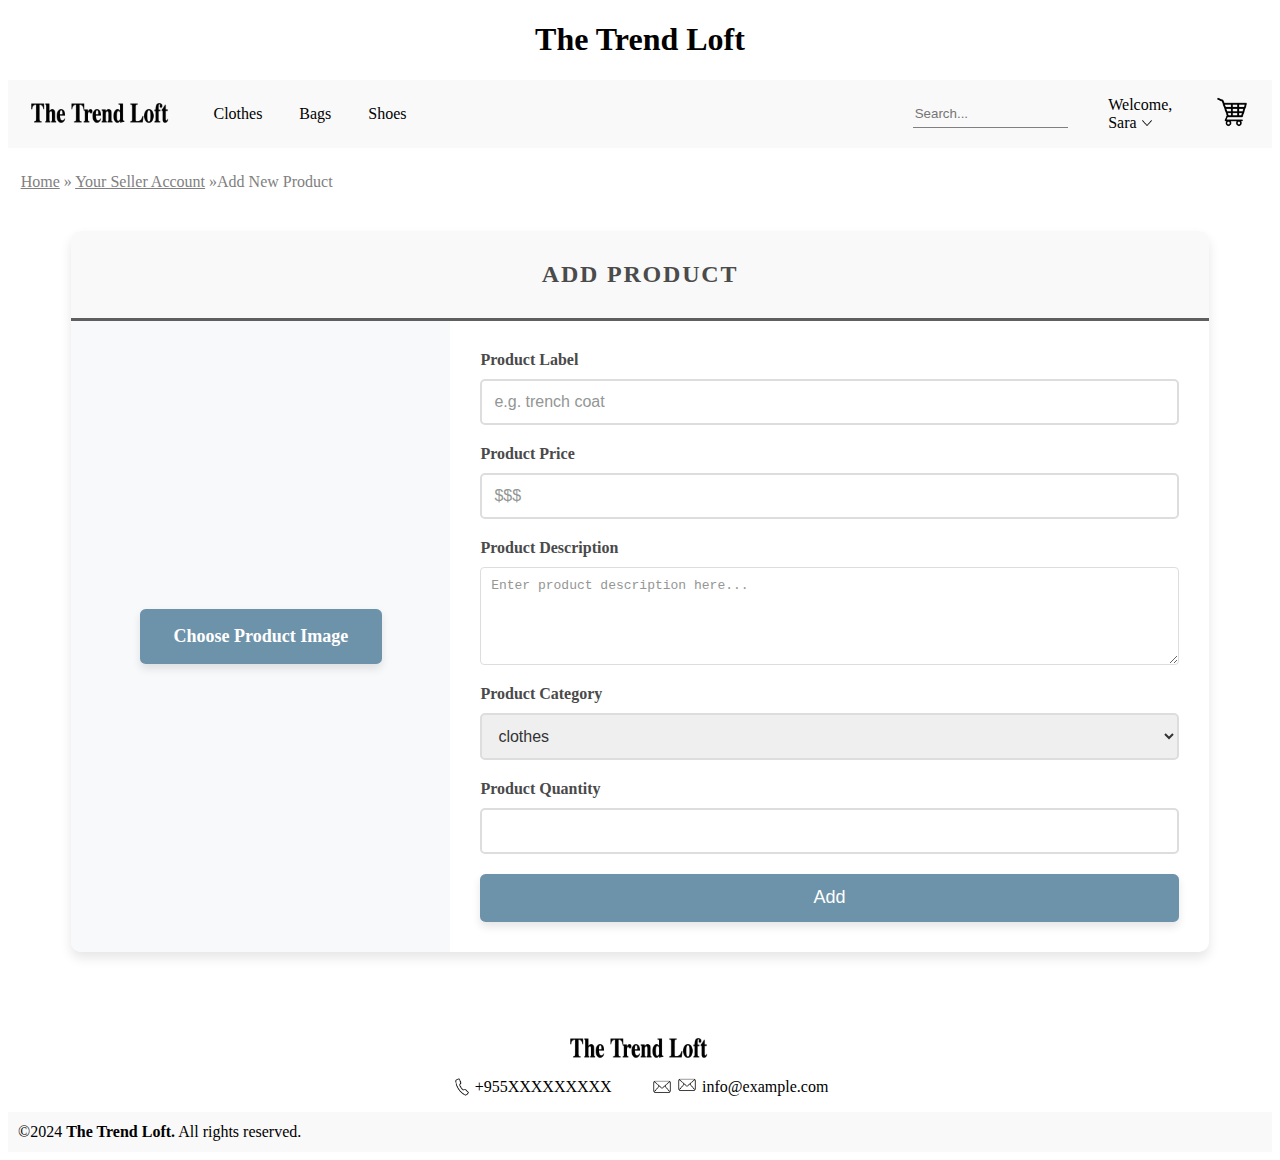
==== AddProduct.html @ 0b4eca2b "linked to category" ====
<!DOCTYPE html>
<html lang="en">
<head>
    <meta charset="UTF-8">
    
    <title>Add Product</title>
    <link href="style.css" rel="stylesheet">
    <style>
        

        
        .container {
    display: grid;
    grid-template-columns: 1fr 2fr;
    background-color: white;
    border-radius: 0.625em;
    box-shadow: 0 0.375em 0.75em rgba(0, 0, 0, 0.1);
    width: 90%;
    margin: 2.5em auto;
    overflow: hidden;
}

.container h2 {
    grid-column: span 2;
    text-align: center;
    padding: 1.25em;
    background-color: #f9f9f9;
    color: rgb(75, 75, 75);
    font-size: 1.5em;
    text-transform: uppercase;
    letter-spacing: 0.075em;
    margin: 0;
    border-bottom: 0.125em solid #5e5f5e;
}

.left-section {
    background-color: #f8f9fa;
    padding: 1.875em;
    display: flex;
    justify-content: center;
    align-items: center;
}

.left-section input[type="file"] {
    display: none;
}

.custom-file-upload {
    text-decoration: none;
    display: inline-block;
    padding: 0.9375em 1.875em;
    font-size: 1.125em;
    font-weight: bold;
    color: white;
    background-color: #6d93aa;
    border-radius: 0.3125em;
    cursor: pointer;
    box-shadow: 0 0.25em 0.5em rgba(0, 0, 0, 0.1);
}

.custom-file-upload:hover {
    background-color: #64989d; 
}

.right-section {
    padding: 1.875em;
}

.right-section label {

    display: block;
    margin-bottom: 0.625em;
    font-weight: bold;
    font-size: 1em;
    color: rgb(74, 74, 74);
}

.right-section input[type="text"],
.right-section input[type="number"],
.right-section select,
.right-section textarea {
    width: 100%;
    padding: 0.75em;
    margin-bottom: 1.25em;
    border: 0.125em solid #ddd;
    border-radius: 0.3125em;
    box-sizing: border-box;
    font-size: 1em;
    color: #333;
}

.right-section input:focus,
.right-section textarea:focus,
.right-section select:focus {
    border-color: #ddd;
    outline: none;
    box-shadow: 0 0 0.3125em rgba(0, 123, 255, 0.2);
}

.right-section input::placeholder,
.right-section textarea::placeholder {
    color: #939694;
}

.right-section textarea {
    height: 7.5em;
    resize: vertical;
}

.right-section input[type="submit"] {
    text-decoration: none;
    width: 100%;
    padding: 0.75em;
    background-color: #6d93aa;
    border: none;
    color: white;
    font-size: 1.125em;
    cursor: pointer;
    border-radius: 0.3125em;
    box-shadow: 0 0.25em 0.5em rgba(0, 0, 0, 0.1);
}

.right-section input[type="submit"]:hover {
    background-color: #64989d; 
}
    </style>
</head>
<body>
    
    
<div class="page-wrapper">
    <!-- Header -->
    <h1>The Trend Loft</h1>
    <header>
        <div id="navigation">
            <div id="leftnav">
                <a href="homepage.html"><img id="logo" src="images/logo2.png" alt="The Trend Loft"></a>
                <p><a href="Category2.html">Clothes</a></p>
                <p><a href="Category.html">Bags</a></p>
                <p><a href="category1.html">Shoes</a></p>
            </div>
            <div id="rightnav">
                <input id="search" type="text" placeholder="Search...">
                <div class="user">
                    <p>Welcome, <br> Sara<img src="images/arrow-down.png" alt="arrow down icon" class="user-arrow-icon"></p>
                    <div class="user-menu">
                        <a href="UserPage.html">Your Account<br><hr></a>
                        <a href="SellerDashboardPage.html">Your Seller Account</a>
                    </div>
                </div>
                <div class="forcart">
                    <a href="cartpage.html"><img id="cart-img" src="images/cart.png" alt="Cart"></a>
                </div>
            </div>
        </div>
    </header>

     <!-- Breadcrumbs -->
     <div class="breadcrumb">
        <p><a href="homepage.html" class="breadcrumb-links">Home</a> &raquo; <a href="SellerDashboardPage.html" class="breadcrumb-links">Your Seller Account</a> &raquo;Add New Product</p>
    </div>

    <!-- Main Content -->
    <div class="container">
        <!-- Add Product Title -->
        
        <h2>Add Product</h2>

        <!-- Left Section for Product Image -->
        <div class="left-section">
            <form>
                <label class="custom-file-upload">
                    <input type="file" id="product-image" name="product-image" accept="image/*">
                    Choose Product Image
                </label>
            </form>
        </div>

        <!-- Right Section for Other Form Inputs -->
        <div class="right-section">
            <form action="#" method="post" enctype="multipart/form-data">
                <label for="product-label">Product Label</label>
                <input type="text" id="product-label" name="product-label" placeholder="e.g. trench coat" required>

                <label for="product-price">Product Price</label>
                <input type="number" id="product-price" name="product-price" placeholder="$$$" required>

                <label for="product-description">Product Description</label>
                <textarea id="product-description" name="product-description" placeholder="Enter product description here..." required></textarea>

                <label for="product-category">Product Category</label>
                <select id="product-category" name="product-category" required>
                    <option value="clothes">clothes</option>
                    <option value="bags">bags</option>
                    <option value="shoes">shoes</option>
                </select>

                <label for="product-quantity">Product Quantity</label>
                <input type="number" id="product-quantity" name="product-quantity" required>

                <input type="submit" value="Add">
            </form>
        </div>
    </div>

    <!-- Footer -->
    <div class="footer">
        <img src="images/logo2.png" id="f-logo" alt="logo">
        <div class="contacts">
            <div class="phone">
                <img src="images/phone-icon.png" id="phone-icon" alt="phone">
                <p>+955XXXXXXXXX</p>
            </div>
            <div class="email">
                <img src="images/email-icon.png" id="email-icon" alt="email">
                <div class="email">
                    <a href="mailto:TheTrendLoft@gmail.com"> <img src="images/email-icon.png" id="email-icon" alt="email"> </a>  
                     <p>info@example.com</p>
                 </div>
            </div>
        </div>
        <div class="copyright">
            <p>©2024 <strong>The Trend Loft.</strong> All rights reserved.</p>
        </div>
    </div>
    
</body>
</html>
---- style.css ----
/* Website Main Font */
    @font-face {
        font-family: "Vanity";
        src: url(Vanity-Light.ttf);
    }

button:hover {
    cursor: pointer;
}

/* Header */
    head{
        font-family: "Vanity";
    }

    /* here */
    h1 {
        text-align: center;
    }

/* Breadcrumb */

    .breadcrumb-links{
        color: gray;

    }

    .breadcrumb{
        color: gray;
        margin: 2% 1%;
    }

/* Navigation after update */
    navigation {

        display: flex;

        justify-content: space-between;

        background-color: #f9f9f9;

        align-items: center;

        padding: 10px 20px;

    }

    /* here */
 .user-arrow-icon {
    margin-left: 5px;
    width: 10px ;
    height: 10px ;
}


    #navigation {
        display: flex;
        justify-content: space-between;
        background-color: #f9f9f9;
        align-items: center;
    }

    #leftnav {
        width: 33%;
        display: flex;
        justify-content: space-around;
        align-items: center;
    }

    #leftnav a{
        text-decoration: none;
        color:black;
    }

    #rightnav {
        width: 30%;
        display: flex;
        justify-content: space-around;
    }

    #search {
        height: 25px;
        width:40%;
        align-self: center;
        border-top: none;
        border-left: none;
        border-right: none;
        border-bottom-color: gray;
        border-bottom-width: 1px;
        background-color: transparent;
    }
   
    #logo {
        width: 150px;

        height: 30px;

    }

    #profile-img {
        width: 40px;
        height: 40px;
        display: flex;
        align-self: center;
    }

    #cart-img {
        width: 40px;
        height: 40px;
    }

    .forcart{
        display: flex;
        align-items: center;
    }

    .user-menu {
        position: absolute;
        display: none;
        background-color: white;
        width: 100px;
        text-align: left;
        text-indent: 5px;
        border-bottom-left-radius: 10px ;
        border-bottom-right-radius: 10px;
    }

    .user-menu a{
        margin-left: 5px ;
        color: black;
        text-decoration: none;
    }

    .user:hover .user-menu{
        display: block;
        width: 150px;
        background-color: #f9f9f9;
        z-index: 1;
        border-bottom-left-radius: 8%;
        border-bottom-right-radius: 8%;
    }



/*footer */
    #f-logo{
        width: 150px;
        height: 30px;
        display: block;
        margin: auto;
        margin-top: 80px;
    }
    .copyright{
        background-color: #f9f9f9;
        height: 40px;
        display: flex;
        align-items: center;
        text-indent: 10px;
    }

    .contacts{
        width: 33%;
        margin: auto;
        display: flex;
        justify-content: space-around;
    }

    #phone-icon{
        height: 20px;
        width: 20px;
        margin-right: 3px;
    }

    .phone{
        display: flex;
        align-items: center;
    }

    #email-icon{
        height: 20px;
        width: 20px;
        margin-right: 5px;
    }

    .email{
        display: flex;
        align-items: center;
    }
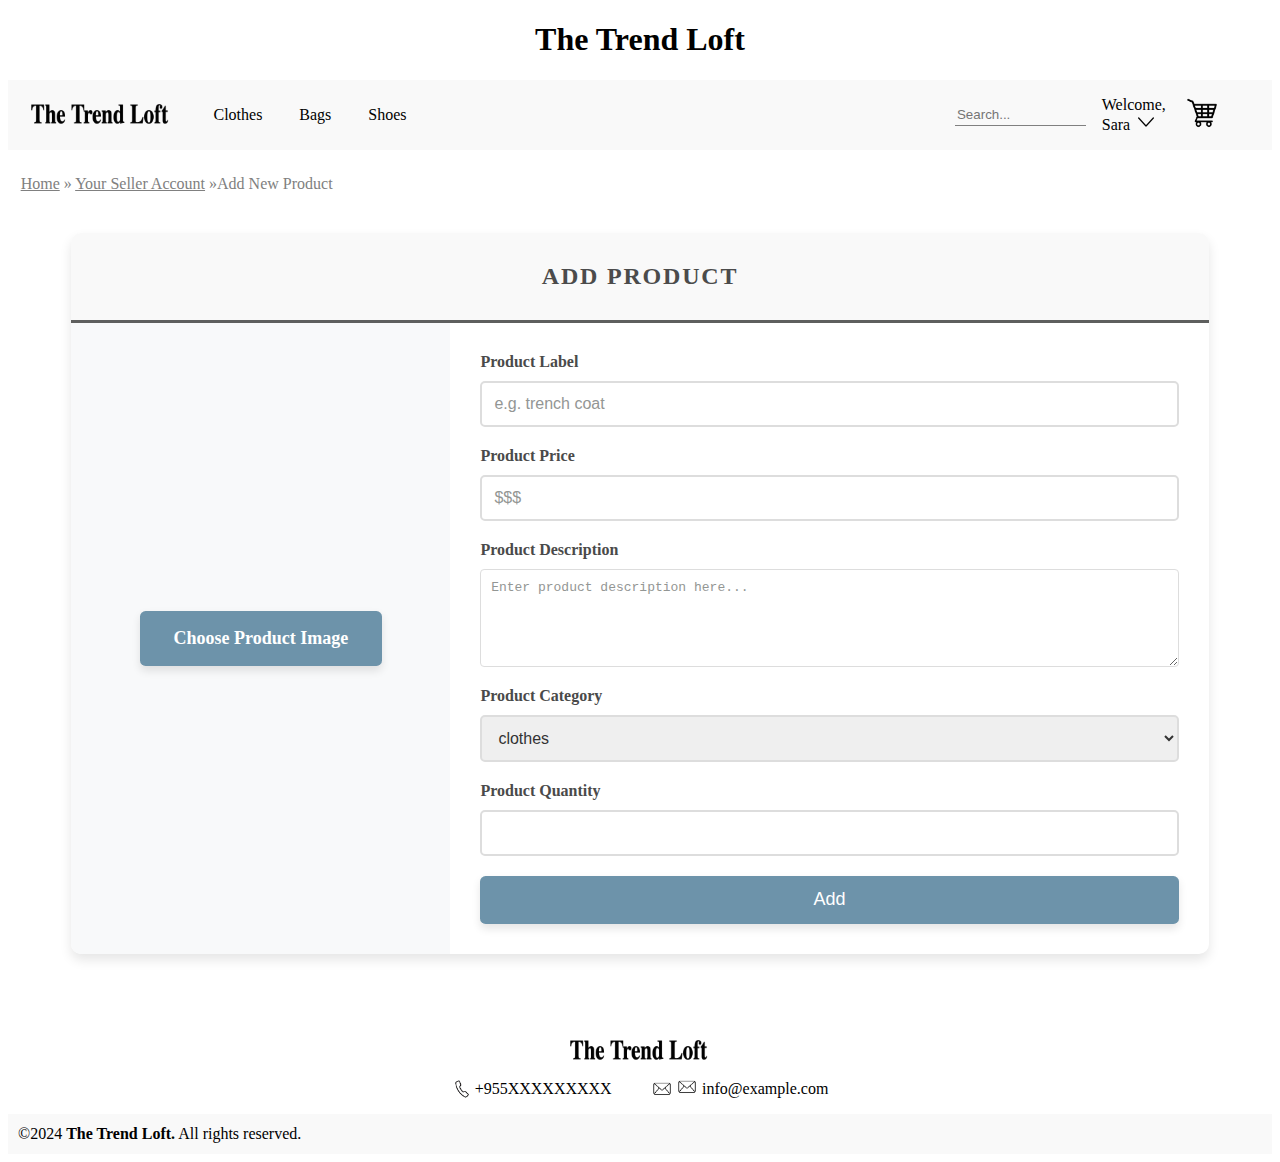
==== commit 930efd5d: "fixed" ====
--- a/AddProduct.html
+++ b/AddProduct.html
@@ -1,228 +1,322 @@
 <!DOCTYPE html>
 <html lang="en">
+
 <head>
     <meta charset="UTF-8">
-    
     <title>Add Product</title>
     <link href="style.css" rel="stylesheet">
     <style>
-        
-
-        
         .container {
-    display: grid;
-    grid-template-columns: 1fr 2fr;
-    background-color: white;
-    border-radius: 0.625em;
-    box-shadow: 0 0.375em 0.75em rgba(0, 0, 0, 0.1);
-    width: 90%;
-    margin: 2.5em auto;
-    overflow: hidden;
-}
-
-.container h2 {
-    grid-column: span 2;
-    text-align: center;
-    padding: 1.25em;
-    background-color: #f9f9f9;
-    color: rgb(75, 75, 75);
-    font-size: 1.5em;
-    text-transform: uppercase;
-    letter-spacing: 0.075em;
-    margin: 0;
-    border-bottom: 0.125em solid #5e5f5e;
-}
-
-.left-section {
-    background-color: #f8f9fa;
-    padding: 1.875em;
-    display: flex;
-    justify-content: center;
-    align-items: center;
-}
-
-.left-section input[type="file"] {
-    display: none;
-}
-
-.custom-file-upload {
-    text-decoration: none;
-    display: inline-block;
-    padding: 0.9375em 1.875em;
-    font-size: 1.125em;
-    font-weight: bold;
-    color: white;
-    background-color: #6d93aa;
-    border-radius: 0.3125em;
-    cursor: pointer;
-    box-shadow: 0 0.25em 0.5em rgba(0, 0, 0, 0.1);
-}
-
-.custom-file-upload:hover {
-    background-color: #64989d; 
-}
-
-.right-section {
-    padding: 1.875em;
-}
-
-.right-section label {
-
-    display: block;
-    margin-bottom: 0.625em;
-    font-weight: bold;
-    font-size: 1em;
-    color: rgb(74, 74, 74);
-}
-
-.right-section input[type="text"],
-.right-section input[type="number"],
-.right-section select,
-.right-section textarea {
-    width: 100%;
-    padding: 0.75em;
-    margin-bottom: 1.25em;
-    border: 0.125em solid #ddd;
-    border-radius: 0.3125em;
-    box-sizing: border-box;
-    font-size: 1em;
-    color: #333;
-}
-
-.right-section input:focus,
-.right-section textarea:focus,
-.right-section select:focus {
-    border-color: #ddd;
-    outline: none;
-    box-shadow: 0 0 0.3125em rgba(0, 123, 255, 0.2);
-}
-
-.right-section input::placeholder,
-.right-section textarea::placeholder {
-    color: #939694;
-}
-
-.right-section textarea {
-    height: 7.5em;
-    resize: vertical;
-}
-
-.right-section input[type="submit"] {
-    text-decoration: none;
-    width: 100%;
-    padding: 0.75em;
-    background-color: #6d93aa;
-    border: none;
-    color: white;
-    font-size: 1.125em;
-    cursor: pointer;
-    border-radius: 0.3125em;
-    box-shadow: 0 0.25em 0.5em rgba(0, 0, 0, 0.1);
-}
-
-.right-section input[type="submit"]:hover {
-    background-color: #64989d; 
-}
+            display: grid;
+            grid-template-columns: 1fr 2fr;
+            background-color: white;
+            border-radius: 0.625em;
+            box-shadow: 0 0.375em 0.75em rgba(0, 0, 0, 0.1);
+            width: 90%;
+            margin: 2.5em auto;
+            overflow: hidden;
+        }
+
+        .container h2 {
+            grid-column: span 2;
+            text-align: center;
+            padding: 1.25em;
+            background-color: #f9f9f9;
+            color: rgb(75, 75, 75);
+            font-size: 1.5em;
+            text-transform: uppercase;
+            letter-spacing: 0.075em;
+            margin: 0;
+            border-bottom: 0.125em solid #5e5f5e;
+        }
+
+        .left-section {
+            background-color: #f8f9fa;
+            padding: 1.875em;
+            display: flex;
+            justify-content: center;
+            align-items: center;
+        }
+
+        .left-section input[type="file"] {
+            display: none;
+        }
+
+        .custom-file-upload {
+            text-decoration: none;
+            display: inline-block;
+            padding: 0.9375em 1.875em;
+            font-size: 1.125em;
+            font-weight: bold;
+            color: white;
+            background-color: #6d93aa;
+            border-radius: 0.3125em;
+            cursor: pointer;
+            box-shadow: 0 0.25em 0.5em rgba(0, 0, 0, 0.1);
+        }
+
+        .custom-file-upload:hover {
+            background-color: #64989d;
+        }
+
+        .right-section {
+            padding: 1.875em;
+        }
+
+        .right-section label {
+
+            display: block;
+            margin-bottom: 0.625em;
+            font-weight: bold;
+            font-size: 1em;
+            color: rgb(74, 74, 74);
+        }
+
+        .right-section input[type="text"],
+        .right-section input[type="number"],
+        .right-section select,
+        .right-section textarea {
+            width: 100%;
+            padding: 0.75em;
+            margin-bottom: 1.25em;
+            border: 0.125em solid #ddd;
+            border-radius: 0.3125em;
+            box-sizing: border-box;
+            font-size: 1em;
+            color: #333;
+        }
+
+        .right-section input:focus,
+        .right-section textarea:focus,
+        .right-section select:focus {
+            border-color: #ddd;
+            outline: none;
+            box-shadow: 0 0 0.3125em rgba(0, 123, 255, 0.2);
+        }
+
+        .right-section input::placeholder,
+        .right-section textarea::placeholder {
+            color: #939694;
+        }
+
+        .right-section textarea {
+            height: 7.5em;
+            resize: vertical;
+        }
+
+        .right-section input[type="submit"] {
+            text-decoration: none;
+            width: 100%;
+            padding: 0.75em;
+            background-color: #6d93aa;
+            border: none;
+            color: white;
+            font-size: 1.125em;
+            cursor: pointer;
+            border-radius: 0.3125em;
+            box-shadow: 0 0.25em 0.5em rgba(0, 0, 0, 0.1);
+        }
+
+        .right-section input[type="submit"]:hover {
+            background-color: #64989d;
+        }
     </style>
 </head>
+
 <body>
-    
-    
-<div class="page-wrapper">
-    <!-- Header -->
-    <h1>The Trend Loft</h1>
-    <header>
-        <div id="navigation">
-            <div id="leftnav">
-                <a href="homepage.html"><img id="logo" src="images/logo2.png" alt="The Trend Loft"></a>
-                <p><a href="Category2.html">Clothes</a></p>
-                <p><a href="Category.html">Bags</a></p>
-                <p><a href="category1.html">Shoes</a></p>
-            </div>
-            <div id="rightnav">
-                <input id="search" type="text" placeholder="Search...">
-                <div class="user">
-                    <p>Welcome, <br> Sara<img src="images/arrow-down.png" alt="arrow down icon" class="user-arrow-icon"></p>
-                    <div class="user-menu">
-                        <a href="UserPage.html">Your Account<br><hr></a>
-                        <a href="SellerDashboardPage.html">Your Seller Account</a>
+
+
+    <div class="page-wrapper">
+        <!-- Header -->
+        <h1>The Trend Loft</h1>
+        <header>
+            <div id="navigation">
+                <div id="leftnav">
+                    <a href="index.html"><img id="logo" src="images/logo2.png" alt="The Trend Loft"></a>
+                    <p><a href="category2.html">Clothes</a></p>
+                    <p><a href="Category.html">Bags</a></p>
+                    <p><a href="category1.html">Shoes</a></p>
+                </div>
+                <div id="rightnav">
+                    <input id="search" type="text" placeholder="Search...">
+                    <div class="user">
+                        <p>Welcome, <br> Sara<img src="images/arrow-down.png" alt="arrow down icon"
+                                class="user-arrow-icon"></p>
+                        <div class="user-menu">
+                            <a href="UserPage.html">Your Account<br><br></a>
+                            <a href="SellerDashboardPage.html">Your Seller Account</a>
+                        </div>
+                    </div>
+                    <div class="forcart">
+                        <a href="cartpage.html"><img id="cart-img" src="images/cart.png" alt="Cart"></a>
                     </div>
                 </div>
-                <div class="forcart">
-                    <a href="cartpage.html"><img id="cart-img" src="images/cart.png" alt="Cart"></a>
+            </div>
+        </header>
+
+        <!-- Breadcrumbs -->
+        <div class="breadcrumb">
+            <p><a href="index.html" class="breadcrumb-links">Home</a> &raquo; <a href="SellerDashboardPage.html"
+                    class="breadcrumb-links">Your Seller Account</a> &raquo;Add New Product</p>
+        </div>
+
+      <!-- Main Content -->
+<div class="container">
+    <!-- Add Product Title -->
+    <h2>Add Product</h2>
+
+    <!-- Combined Form for Image and Other Inputs -->
+    <form action="#" method="post" enctype="multipart/form-data" style="display: contents;">
+        <!-- Left Section for Product Image -->
+        <div class="left-section">
+            <label class="custom-file-upload">
+                <input type="file" id="product-image" name="product-image" accept="image/*">
+                Choose Product Image
+            </label>
+        </div>
+
+        <!-- Right Section for Other Form Inputs -->
+        <div class="right-section">
+            <label for="product-label">Product Label</label>
+            <input type="text" id="product-label" name="product-label" placeholder="e.g. trench coat" required>
+
+            <label for="product-price">Product Price</label>
+            <input type="number" id="product-price" name="product-price" placeholder="$$$" required>
+
+            <label for="product-description">Product Description</label>
+            <textarea id="product-description" name="product-description"
+                placeholder="Enter product description here..." required></textarea>
+
+            <label for="product-category">Product Category</label>
+            <select id="product-category" name="product-category" required>
+                <option value="clothes">clothes</option>
+                <option value="bags">bags</option>
+                <option value="shoes">shoes</option>
+            </select>
+
+            <label for="product-quantity">Product Quantity</label>
+            <input type="number" id="product-quantity" name="product-quantity" required>
+
+            <input type="submit" value="Add">
+        </div>
+    </form>
+</div>
+
+        <!-- Footer -->
+        <div class="footer">
+            <img src="images/logo2.png" id="f-logo" alt="logo">
+            <div class="contacts">
+                <div class="phone">
+                    <img src="images/phone-icon.png" id="phone-icon" alt="phone">
+                    <p>+955XXXXXXXXX</p>
+                </div>
+                <div class="email">
+                    <img src="images/email-icon.png" id="email-icon" alt="email">
+                    <div class="email">
+                        <a href="mailto:TheTrendLoft@gmail.com"> <img src="images/email-icon.png" id="email-icon"
+                                alt="email"> </a>
+                        <p>info@example.com</p>
+                    </div>
                 </div>
             </div>
-        </div>
-    </header>
-
-     <!-- Breadcrumbs -->
-     <div class="breadcrumb">
-        <p><a href="homepage.html" class="breadcrumb-links">Home</a> &raquo; <a href="SellerDashboardPage.html" class="breadcrumb-links">Your Seller Account</a> &raquo;Add New Product</p>
-    </div>
-
-    <!-- Main Content -->
-    <div class="container">
-        <!-- Add Product Title -->
-        
-        <h2>Add Product</h2>
-
-        <!-- Left Section for Product Image -->
-        <div class="left-section">
-            <form>
-                <label class="custom-file-upload">
-                    <input type="file" id="product-image" name="product-image" accept="image/*">
-                    Choose Product Image
-                </label>
-            </form>
-        </div>
-
-        <!-- Right Section for Other Form Inputs -->
-        <div class="right-section">
-            <form action="#" method="post" enctype="multipart/form-data">
-                <label for="product-label">Product Label</label>
-                <input type="text" id="product-label" name="product-label" placeholder="e.g. trench coat" required>
-
-                <label for="product-price">Product Price</label>
-                <input type="number" id="product-price" name="product-price" placeholder="$$$" required>
-
-                <label for="product-description">Product Description</label>
-                <textarea id="product-description" name="product-description" placeholder="Enter product description here..." required></textarea>
-
-                <label for="product-category">Product Category</label>
-                <select id="product-category" name="product-category" required>
-                    <option value="clothes">clothes</option>
-                    <option value="bags">bags</option>
-                    <option value="shoes">shoes</option>
-                </select>
-
-                <label for="product-quantity">Product Quantity</label>
-                <input type="number" id="product-quantity" name="product-quantity" required>
-
-                <input type="submit" value="Add">
-            </form>
-        </div>
-    </div>
-
-    <!-- Footer -->
-    <div class="footer">
-        <img src="images/logo2.png" id="f-logo" alt="logo">
-        <div class="contacts">
-            <div class="phone">
-                <img src="images/phone-icon.png" id="phone-icon" alt="phone">
-                <p>+955XXXXXXXXX</p>
-            </div>
-            <div class="email">
-                <img src="images/email-icon.png" id="email-icon" alt="email">
-                <div class="email">
-                    <a href="mailto:TheTrendLoft@gmail.com"> <img src="images/email-icon.png" id="email-icon" alt="email"> </a>  
-                     <p>info@example.com</p>
-                 </div>
+            <div class="copyright">
+                <p>©2024 <strong>The Trend Loft.</strong> All rights reserved.</p>
             </div>
         </div>
-        <div class="copyright">
-            <p>©2024 <strong>The Trend Loft.</strong> All rights reserved.</p>
-        </div>
-    </div>
-    
+
+        <script>
+            document.addEventListener("DOMContentLoaded", function() {
+                const form = document.querySelector("form");
+                const productLabelInput = document.getElementById("product-label");
+                const productPriceInput = document.getElementById("product-price");
+                const productDescriptionInput = document.getElementById("product-description");
+                const productCategoryInput = document.getElementById("product-category");
+                const productQuantityInput = document.getElementById("product-quantity");
+                const productImageInput = document.getElementById("product-image"); // Image input
+        
+                form.addEventListener("submit", function(event) {
+                    event.preventDefault();
+        
+                    // Validation: Check if all fields are filled
+                    if (!productLabelInput.value.trim()) {
+                        alert("Product Label is required.");
+                        return;  // Stop further validation
+                    }
+        
+                    if (!productPriceInput.value) {
+                        alert("Product Price is required.");
+                        return;
+                    }
+        
+                    if (!productDescriptionInput.value.trim()) {
+                        alert("Product Description is required.");
+                        return;
+                    }
+        
+                    if (!productCategoryInput.value) {
+                        alert("Product Category is required.");
+                        return;
+                    }
+        
+                    if (!productQuantityInput.value) {
+                        alert("Product Quantity is required.");
+                        return;
+                    }
+        
+                    // Check if an image is uploaded
+                    if (!productImageInput.files.length) {
+                        alert("Product Image is required.");
+                        return;
+                    }
+        
+                    // Check if product label starts with a letter
+                    if (/^[0-9]/.test(productLabelInput.value)) {
+                        alert("Product Label should not start with a number.");
+                        return;
+                    }
+        
+                    // Check if product price and quantity are numbers
+                    if (isNaN(productPriceInput.value) || productPriceInput.value <= 0) {
+                        alert("Product Price must be a positive number.");
+                        return;
+                    }
+        
+                    if (isNaN(productQuantityInput.value) || productQuantityInput.value <= 0) {
+                        alert("Product Quantity must be a positive number.");
+                        return;
+                    }
+
+                    const reader = new FileReader();
+                    reader.onloadend = function() {
+        
+                    // Get product data
+                    const newProduct = {
+                        label: productLabelInput.value.trim(),
+                        price: parseFloat(productPriceInput.value),
+                        description: productDescriptionInput.value.trim(),
+                        category: productCategoryInput.value,
+                        quantity: parseInt(productQuantityInput.value, 10),
+                        image: reader.result
+                    };
+        
+                    // Store in localStorage
+                    let products = JSON.parse(localStorage.getItem("products")) || [];
+                    products.push(newProduct);
+                    localStorage.setItem("products", JSON.stringify(products));
+        
+                    // Alert success
+                    alert(`Product "${newProduct.label}" has been added successfully.`);
+        
+                    // Clear form
+                    form.reset(); 
+                };
+                reader.readAsDataURL(productImageInput.files[0]);
+                });
+            });
+        </script>
+        
+            
+
 </body>
+
 </html>
--- a/style.css
+++ b/style.css
@@ -1,188 +1,239 @@
 /* Website Main Font */
-    @font-face {
-        font-family: "Vanity";
-        src: url(Vanity-Light.ttf);
-    }
+@import url("https://fonts.googleapis.com/css2?family=Poppins:wght@200;300;400;500;600;700&display=swap");
+@font-face {
+    font-family: "Vanity";
+    src: url(Vanity-Light.ttf);
+}
 
 button:hover {
     cursor: pointer;
 }
 
 /* Header */
-    head{
-        font-family: "Vanity";
-    }
-
-    /* here */
-    h1 {
-        text-align: center;
-    }
+head {
+    font-family: "Vanity";
+}
+
+/* here */
+h1 {
+    text-align: center;
+}
 
 /* Breadcrumb */
 
-    .breadcrumb-links{
-        color: gray;
-
-    }
-
-    .breadcrumb{
-        color: gray;
-        margin: 2% 1%;
-    }
+.breadcrumb-links {
+    color: gray;
+}
+
+.breadcrumb {
+    color: gray;
+    margin: 2% 1%;
+}
 
 /* Navigation after update */
-    navigation {
-
-        display: flex;
-
-        justify-content: space-between;
-
-        background-color: #f9f9f9;
-
-        align-items: center;
-
-        padding: 10px 20px;
-
-    }
-
-    /* here */
- .user-arrow-icon {
-    margin-left: 5px;
-    width: 10px ;
-    height: 10px ;
-}
-
-
-    #navigation {
-        display: flex;
-        justify-content: space-between;
-        background-color: #f9f9f9;
-        align-items: center;
-    }
-
-    #leftnav {
-        width: 33%;
-        display: flex;
-        justify-content: space-around;
-        align-items: center;
-    }
-
-    #leftnav a{
-        text-decoration: none;
-        color:black;
-    }
-
-    #rightnav {
-        width: 30%;
-        display: flex;
-        justify-content: space-around;
-    }
-
-    #search {
-        height: 25px;
-        width:40%;
-        align-self: center;
-        border-top: none;
-        border-left: none;
-        border-right: none;
-        border-bottom-color: gray;
-        border-bottom-width: 1px;
-        background-color: transparent;
-    }
-   
-    #logo {
-        width: 150px;
-
-        height: 30px;
-
-    }
-
-    #profile-img {
-        width: 40px;
-        height: 40px;
-        display: flex;
-        align-self: center;
-    }
-
-    #cart-img {
-        width: 40px;
-        height: 40px;
-    }
-
-    .forcart{
-        display: flex;
-        align-items: center;
-    }
-
-    .user-menu {
-        position: absolute;
-        display: none;
-        background-color: white;
-        width: 100px;
-        text-align: left;
-        text-indent: 5px;
-        border-bottom-left-radius: 10px ;
-        border-bottom-right-radius: 10px;
-    }
-
-    .user-menu a{
-        margin-left: 5px ;
-        color: black;
-        text-decoration: none;
-    }
-
-    .user:hover .user-menu{
-        display: block;
-        width: 150px;
-        background-color: #f9f9f9;
-        z-index: 1;
-        border-bottom-left-radius: 8%;
-        border-bottom-right-radius: 8%;
-    }
-
-
-
-/*footer */
-    #f-logo{
-        width: 150px;
-        height: 30px;
-        display: block;
-        margin: auto;
-        margin-top: 80px;
-    }
-    .copyright{
-        background-color: #f9f9f9;
-        height: 40px;
-        display: flex;
-        align-items: center;
-        text-indent: 10px;
-    }
-
-    .contacts{
-        width: 33%;
-        margin: auto;
-        display: flex;
-        justify-content: space-around;
-    }
-
-    #phone-icon{
-        height: 20px;
-        width: 20px;
-        margin-right: 3px;
-    }
-
-    .phone{
-        display: flex;
-        align-items: center;
-    }
-
-    #email-icon{
-        height: 20px;
-        width: 20px;
-        margin-right: 5px;
-    }
-
-    .email{
-        display: flex;
-        align-items: center;
-    }
+navigation {
+    display: flex;
+    justify-content: space-between;
+    background-color: #f9f9f9;
+    align-items: center;
+    padding: 1em 2em;
+}
+
+
+.user-arrow-icon {
+    margin-left: 0.5em;
+    width: 1em;
+    height: 1em;
+}
+
+#navigation {
+    display: flex;
+    justify-content: space-between;
+    background-color: #f9f9f9;
+    align-items: center;
+}
+
+#leftnav {
+    width: 33%;
+    display: flex;
+    justify-content: space-around;
+    align-items: center;
+}
+
+#leftnav a {
+    text-decoration: none;
+    color: black;
+}
+
+#rightnav {
+    display: flex;
+    align-items: center;
+    gap: 1em;
+}
+
+#search {
+    height: 1.5em;
+    width: 40%;
+    align-self: center;
+    border-top: none;
+    border-left: none;
+    border-right: none;
+    border-bottom-color: gray;
+    border-bottom-width: 0.0625em;
+    background-color: transparent;
+}
+
+#logo {
+    width: 9.375em;
+    height: 1.875em;
+}
+
+#profile-img {
+    width: 2.5em;
+    height: 2.5em;
+    display: flex;
+    align-self: center;
+}
+
+#cart-img {
+    width: 2.5em;
+    height: 2.5em;
+}
+
+.forcart {
+    display: flex;
+    align-items: center;
+}
+
+.user-menu {
+    position: absolute;
+    display: none;
+    background-color: white;
+    width: 6.25em;
+    text-align: left;
+    text-indent: 0.3125em;
+    border-bottom-left-radius: 0.625em;
+    border-bottom-right-radius: 0.625em;
+}
+
+.user-menu a {
+    margin-left: 0.3125em;
+    color: black;
+    text-decoration: none;
+}
+
+.user:hover .user-menu {
+    display: block;
+    width: 9.375em;
+    background-color: #f9f9f9;
+    z-index: 1;
+    border-bottom-left-radius: 8%;
+    border-bottom-right-radius: 8%;
+}
+/*Theme*/
+body.night-mode {
+    background-color: #2C2C2C;
+    color: #ffffff;
+}
+
+.night-mode header, .night-mode footer {
+    background-color: #2C2C2C;
+}
+
+#navigation p, #navigation a {
+    color: #000000;
+}
+
+button.night-mode {
+    background-color: #03A9F4;
+    color: #ffffff;
+}
+
+button.night-mode:hover {
+    background-color: #555555;
+}
+
+a.night-mode {
+    color: #ffffff;
+}
+
+a.night-mode:hover {
+    color: #cccccc;
+}
+
+.user.night-mode p {
+    color: black;
+}
+
+.shadow.night-mode {
+    box-shadow: 0px 0.25em 0.375em rgba(0, 0, 0, 0.5);
+}
+
+.theme-toggle img {
+    width: 2em;
+    height: 2em;
+}
+
+body.night-mode #my-cart,
+body.night-mode #my-orders,
+body.night-mode #product-evaluation {
+    background-color: #333;
+}
+
+body.night-mode .review q {
+    color: white;
+}
+body.night-mode .product h3 {
+	
+    color: black;
+}
+
+body.night-mode .newproduct h2  {
+    color: white;
+}
+
+/* Footer */
+#f-logo {
+    width: 9.375em;
+    height: 1.875em;
+    display: block;
+    margin: auto;
+    margin-top: 5em;
+}
+
+.copyright {
+    background-color: #f9f9f9;
+    height: 2.5em;
+    display: flex;
+    align-items: center;
+    text-indent: 0.625em;
+}
+
+.contacts {
+    width: 33%;
+    margin: auto;
+    display: flex;
+    justify-content: space-around;
+}
+
+#phone-icon {
+    height: 1.25em;
+    width: 1.25em;
+    margin-right: 0.1875em;
+}
+
+.phone {
+    display: flex;
+    align-items: center;
+}
+
+#email-icon {
+    height: 1.25em;
+    width: 1.25em;
+    margin-right: 0.3125em;
+}
+
+.email {
+    display: flex;
+    align-items: center;
+}
